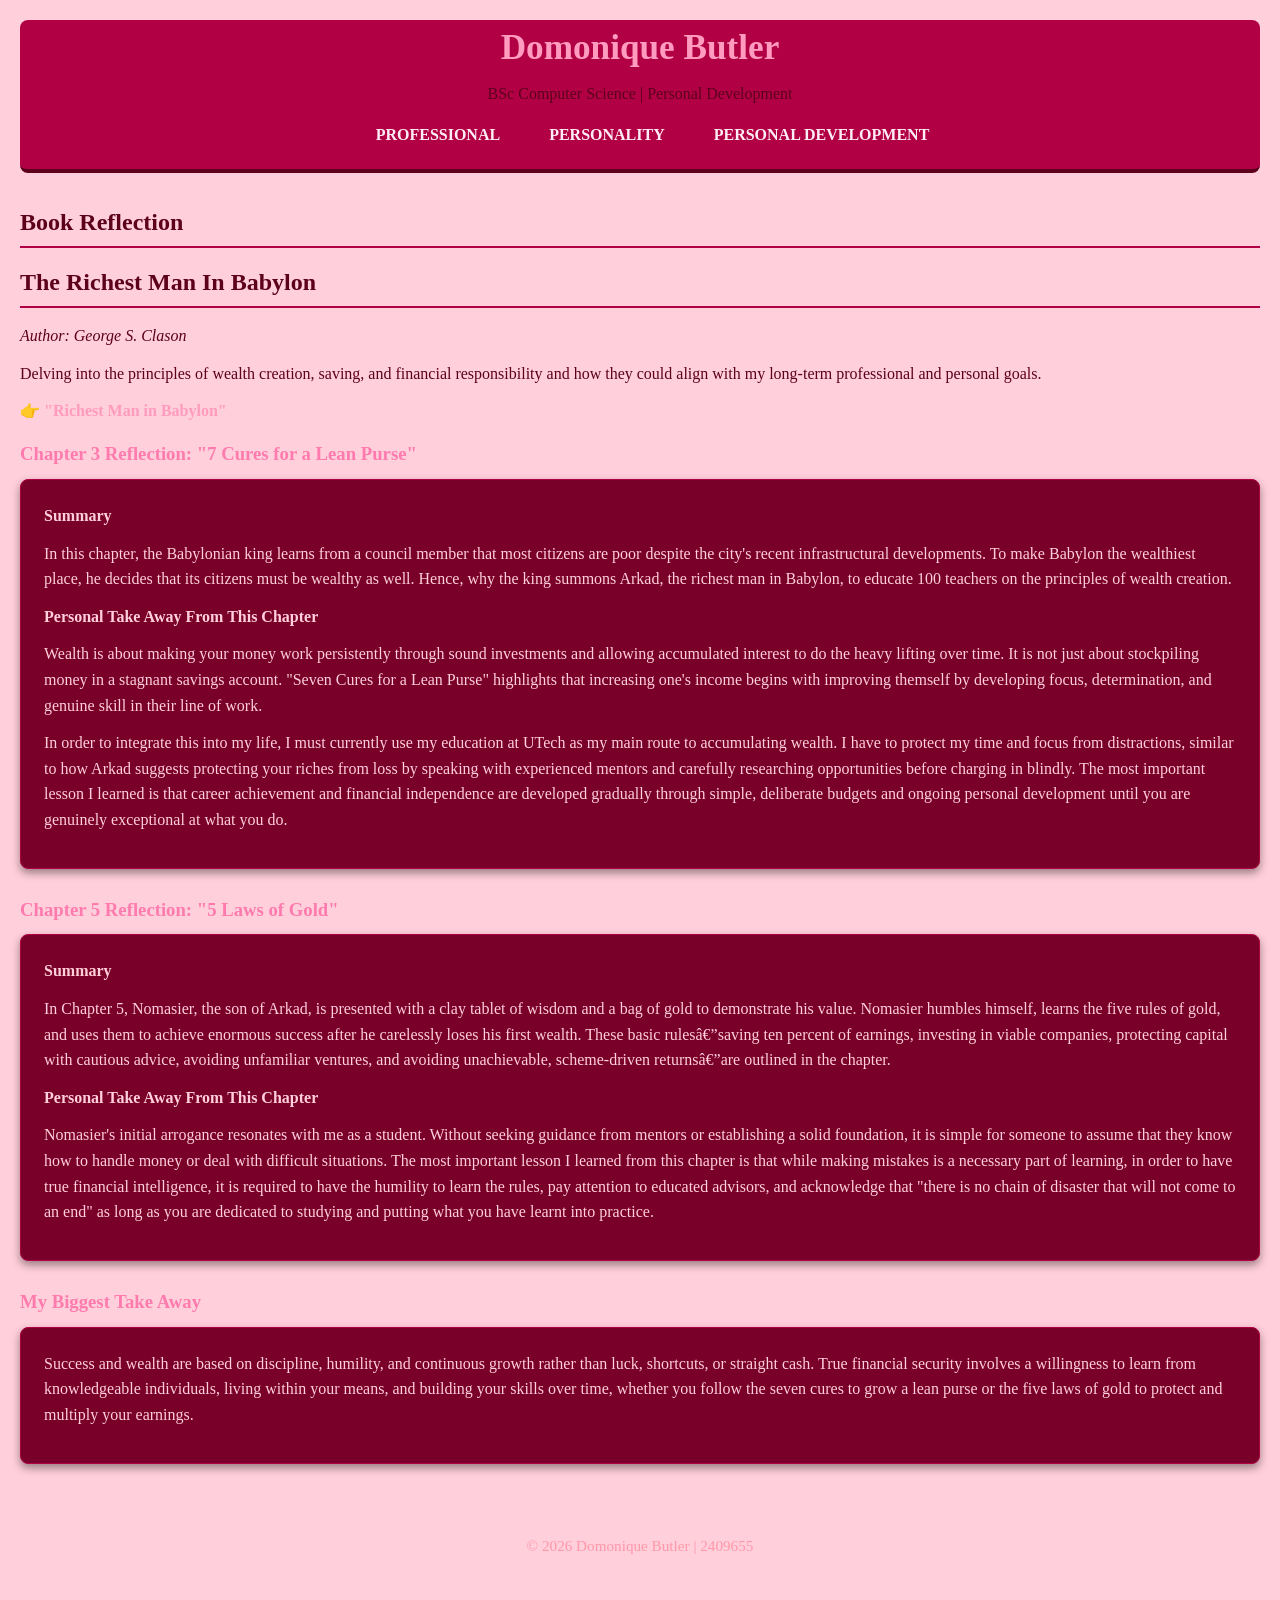
==== development.html @ f699ba4e "Add files via upload" ====
<!doctype html>
<html lang="en">
  <head>
    <meta charset="UFT-8" />
    <meta
      name="viewport"
      content="width = device - widtth, initial - scale = 1.0"
    />
    <title>Domonique Butler - Personal Development</title>
    <link rel="stylesheet" href="style.css" />
  </head>
  <body>
    <header>
      <h1>Domonique Butler</h1>
      <p>BSc Computer Science | Personal Development</p>

      <nav>
        <ul>
          <li><a href=" index.html">PROFESSIONAL</a></li>
          <li><a href="personality.html">PERSONALITY</a></li>
          <li><a href="development.html">PERSONAL DEVELOPMENT</a></li>
        </ul>
      </nav>
    </header>

    <!-- BOOK REFLECTION-->
    <section id="book-intro">
      <h2>Book Reflection</h2>
      <h2>The Richest Man In Babylon</h2>
      <p><em> Author: George S. Clason </em></p>
      <p>
        Delving into the principles of wealth creation, saving, and financial
        responsibility and how they could align with my long-term professional
        and personal goals.
      </p>

      <p>
        <a
          href="https://icrrd.com/public/media/16-05-2021-070111The-Richest-Man-in-Babylon.pdf"
        >
          &#128073; "Richest Man in Babylon"
        </a>
      </p>
    </section>

    <!-- CHAPTER 3 -->
    <section id="seven-cures">
      <h3>Chapter 3 Reflection: "7 Cures for a Lean Purse"</h3>
      <div class="reflection-section">
        <p><strong> Summary </strong></p>
        <p>
          In this chapter, the Babylonian king learns from a council member that
          most citizens are poor despite the city's recent infrastructural
          developments. To make Babylon the wealthiest place, he decides that
          its citizens must be wealthy as well. Hence, why the king summons
          Arkad, the richest man in Babylon, to educate 100 teachers on the
          principles of wealth creation.
        </p>

        <p><strong> Personal Take Away From This Chapter </strong></p>
        <p>
          Wealth is about making your money work persistently through sound
          investments and allowing accumulated interest to do the heavy lifting
          over time. It is not just about stockpiling money in a stagnant
          savings account. "Seven Cures for a Lean Purse" highlights that
          increasing one's income begins with improving themself by developing
          focus, determination, and genuine skill in their line of work.
        </p>

        <p>
          In order to integrate this into my life, I must currently use my
          education at UTech as my main route to accumulating wealth. I have to
          protect my time and focus from distractions, similar to how Arkad
          suggests protecting your riches from loss by speaking with experienced
          mentors and carefully researching opportunities before charging in
          blindly. The most important lesson I learned is that career
          achievement and financial independence are developed gradually through
          simple, deliberate budgets and ongoing personal development until you
          are genuinely exceptional at what you do.
        </p>
      </div>
    </section>

    <!-- CHAPTER 5 -->
    <section id="laws-of-gold">
      <h3>Chapter 5 Reflection: "5 Laws of Gold"</h3>
      <div class="reflection-section">
        <p><strong> Summary </strong></p>
        <p>
          In Chapter 5, Nomasier, the son of Arkad, is presented with a clay
          tablet of wisdom and a bag of gold to demonstrate his value. Nomasier
          humbles himself, learns the five rules of gold, and uses them to
          achieve enormous success after he carelessly loses his first wealth.
          These basic rules—saving ten percent of earnings, investing in viable
          companies, protecting capital with cautious advice, avoiding
          unfamiliar ventures, and avoiding unachievable, scheme-driven
          returns—are outlined in the chapter.
        </p>

        <p><strong> Personal Take Away From This Chapter </strong></p>
        <p>
          Nomasier's initial arrogance resonates with me as a student. Without
          seeking guidance from mentors or establishing a solid foundation, it
          is simple for someone to assume that they know how to handle money or
          deal with difficult situations. The most important lesson I learned
          from this chapter is that while making mistakes is a necessary part of
          learning, in order to have true financial intelligence, it is required
          to have the humility to learn the rules, pay attention to educated
          advisors, and acknowledge that "there is no chain of disaster that
          will not come to an end" as long as you are dedicated to studying and
          putting what you have learnt into practice.
        </p>
      </div>
    </section>

    <!-- TAKE AWAY -->
    <section id="take-away">
      <h3>My Biggest Take Away</h3>
      <div class="reflection-section">
        <p>
          Success and wealth are based on discipline, humility, and continuous
          growth rather than luck, shortcuts, or straight cash. True financial
          security involves a willingness to learn from knowledgeable
          individuals, living within your means, and building your skills over
          time, whether you follow the seven cures to grow a lean purse or the
          five laws of gold to protect and multiply your earnings.
        </p>
      </div>
    </section>

    <footer>
      <p>&copy; 2026 Domonique Butler | 2409655</p>
    </footer>
  </body>
</html>
---- style.css ----
:root {
  --background-color: #ffcfdb;
  --header-text-colour: #ffcfdb;
  --main-text-colour: #ff9bbe;
  --border-colour: #5c001c;
  --section-background: #790028;
  --hover-colour: #c2003a;
  --accent-colour: #b10044;
  --font: "Times New Roman", Times, serif;
}

* {
  box-sizing: border-box;
  margin: 0;
  padding: 0;
}

body {
  font-family: var(--font);
  background-color: var(--background-color);
  color: #5c001c;
  line-height: 1.6;
  padding: 20px;
}

header {
  text-align: center;
  padding: 30px 20 px;
  background-color: var(--accent-colour);
  border-bottom: 4.5px solid var(--border-colour);
  margin-bottom: 30px;
  border-radius: 8px;
}

main {
  max-width: 900px;
  margin: 0 auto;
}

footer {
  text-align: center;
  color: rgb(255, 152, 169);
  margin-top: 50px;
  padding: 20px;
  border-top: 2 px solid var(--border-colour);
  font-size: 0.95rem;
}

h1 {
  color: var(--main-text-colour);
  font-size: 2.2rem;
  margin-bottom: 5px;
}

h2 {
  margin-bottom: 15px;
  border-bottom: 2px solid var(--accent-colour);
  padding-bottom: 5px;
}

h3 {
  color: rgb(255, 123, 174);
  margin-bottom: 10px;
}

p {
  margin-bottom: 12px;
}

ul {
  margin-left: 25px;
  margin-bottom: 15px;
}

li {
  margin-bottom: 6px;
}

img {
  border-radius: 8px;
  border: 3px solid var(--border-colour);
  transition: transform 0.3s ease;
  display: block;
  margin: 15px 0;
}

a {
  color: var(--main-text-colour);
  text-decoration: none;
  font-weight: bold;
  transition: color 0.2s ease;
}

blockquote {
  border-left: 4px solid var(--border-colour);
  padding-left: 15px;
  font-style: italic;
  align-items: center;
  margin: 15px 0;
  background-color: var(--accent-colour);
  padding: 12px;
  border-radius: 4px;
}

img {
  border-radius: 8px;
  border: 3px solid var(--border-colour);
  transition: transform 0.3s ease;
  display: block;
  margin: 15px 0;
}

.traits-section img,
#mentor img {
  max-width: 280px;
  width: 100%;
  height: auto;
  display: block;
  margin: 15px auto;
}

a {
  color: var(--main-text-colour);
  text-decoration: none;
  font-weight: bold;
  transition: color 0.2s ease;
}

nav ul {
  list-style: none;
  display: flex;
  flex-direction: row;
  justify-content: center;
  align-items: center;
  gap: 25px;
  margin-top: 15px;
  padding: 0;
}

nav ul li a {
  color: #ffedf5;
  padding: 6px 12px;
  border-radius: 4px;
}

.resume-section,
.traits-section,
.mentor-section,
.reflection-section,
article {
  background-color: var(--section-background);
  color: #ffcfdb;
  border: 1px solid var(--accent-colour);
  padding: 23px;
  margin-bottom: 26px;
  border-radius: 8px;
  box-shadow: 0 4px 8px rgba(0, 0, 0, 0.4);
}

.reference {
  font-size: 0.9rem;
  font-style: italic;
  color: var(--main-text-colour);
}

a:hover {
  color: var(--hover-colour);
  text-decoration: underline;
}

img:hover {
  transform: scale(1.03);
}

#resume,
#traits,
#mentor,
#essay,
#seven-cures,
#laws-of-gold {
  margin-top: 15px;
}

#id-section {
  text-align: center;
  background-color: var(--accent-colour);
  padding: 20px;
  border-radius: 8px;
  margin-bottom: 25px;
  border: 1px solid var(--border-colour);
}

#id-section img {
  margin: 15px auto;
}

@media (max-width: 650px) {
  nav ul {
    flex-direction: column;
    gap: 10px;
  }

  body {
    padding: 10px;
  }

  header {
    padding: 20px 10px;
  }

  h1 {
    font-size: 1.8rem;
  }
}
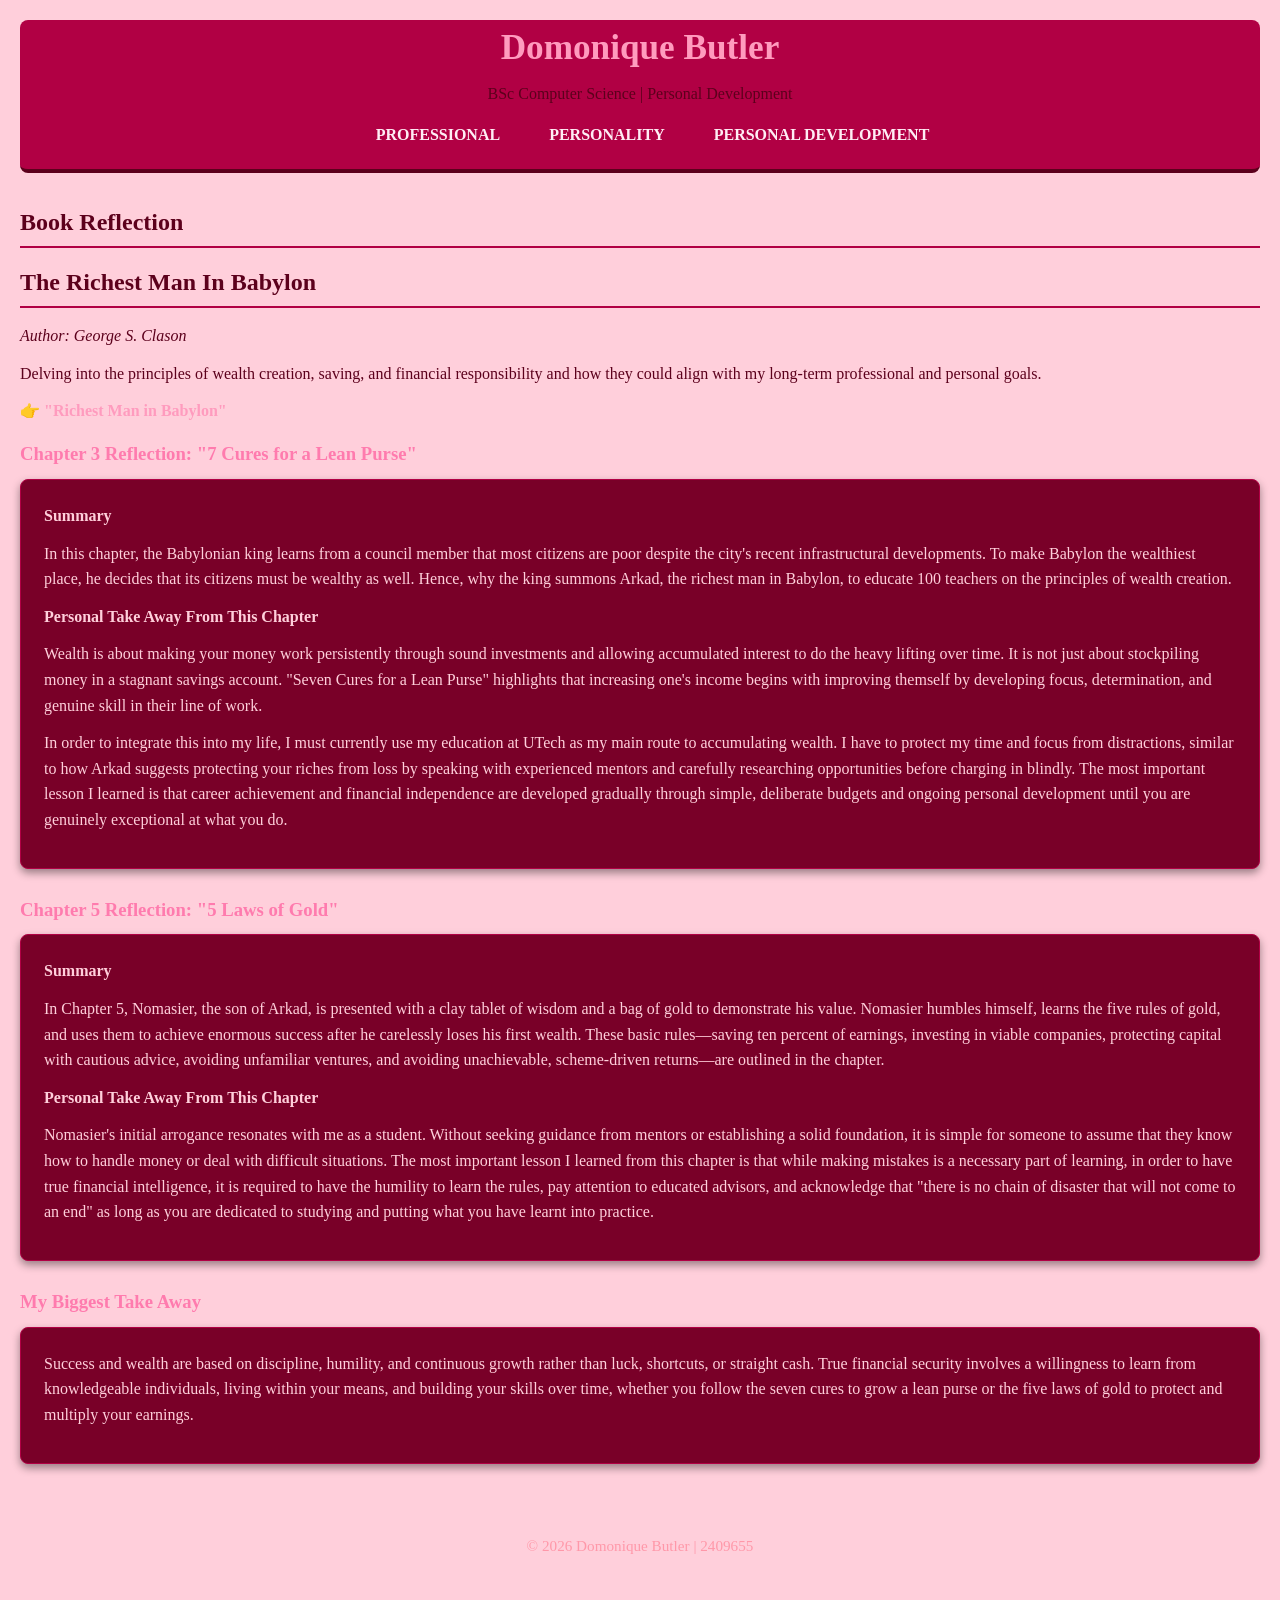
==== commit 127dcbfe: "Fix HTML character encoding and meta charset Corrected HTML character encoding issues and ensured pr" ====
--- a/development.html
+++ b/development.html
@@ -1,7 +1,7 @@
 <!doctype html>
 <html lang="en">
   <head>
-    <meta charset="UFT-8" />
+    <meta charset="UTF-8" />
     <meta
       name="viewport"
       content="width = device - widtth, initial - scale = 1.0"
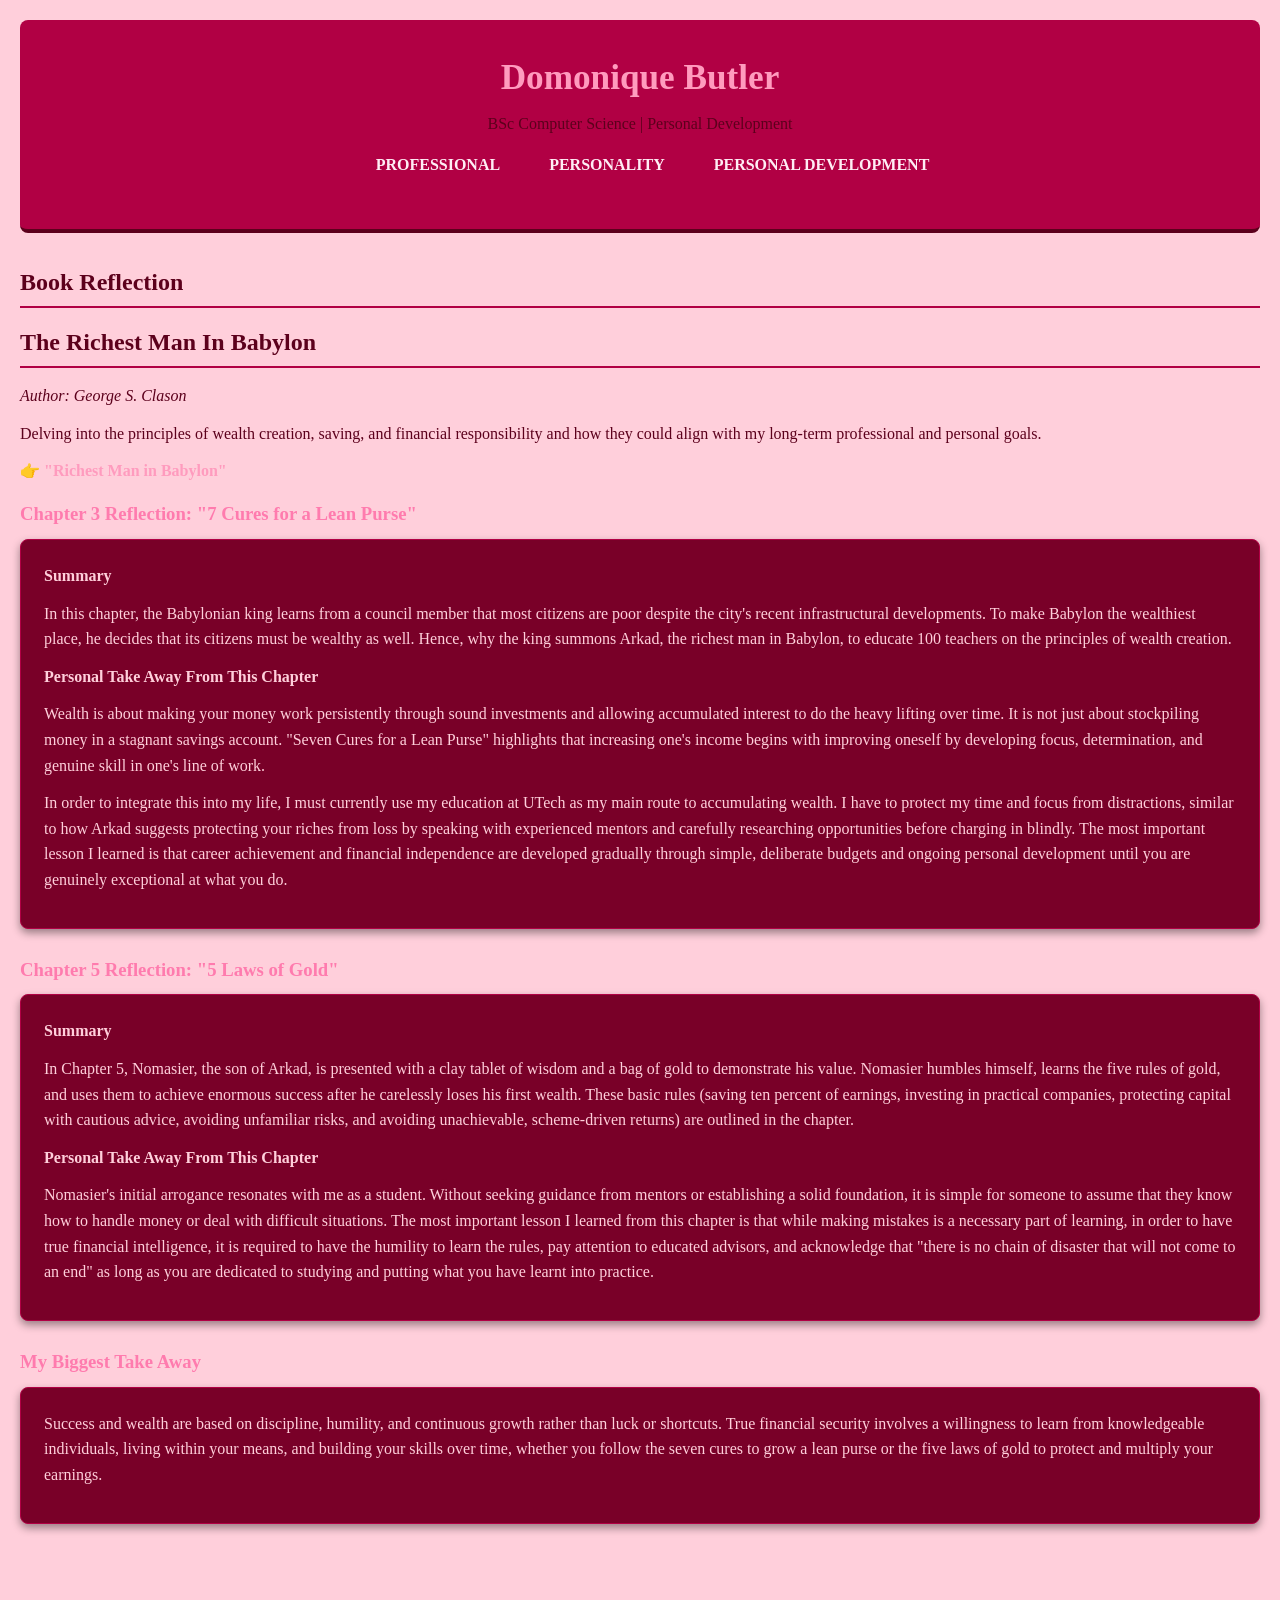
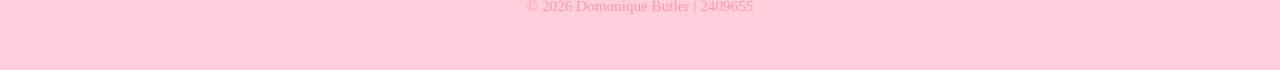
==== commit 6a950c41: "Update development.html" ====
--- a/development.html
+++ b/development.html
@@ -63,8 +63,8 @@
           investments and allowing accumulated interest to do the heavy lifting
           over time. It is not just about stockpiling money in a stagnant
           savings account. "Seven Cures for a Lean Purse" highlights that
-          increasing one's income begins with improving themself by developing
-          focus, determination, and genuine skill in their line of work.
+          increasing one's income begins with improving oneself by developing
+          focus, determination, and genuine skill in one's line of work.
         </p>
 
         <p>
@@ -91,10 +91,10 @@
           tablet of wisdom and a bag of gold to demonstrate his value. Nomasier
           humbles himself, learns the five rules of gold, and uses them to
           achieve enormous success after he carelessly loses his first wealth.
-          These basic rules—saving ten percent of earnings, investing in viable
+          These basic rules (saving ten percent of earnings, investing in practical
           companies, protecting capital with cautious advice, avoiding
-          unfamiliar ventures, and avoiding unachievable, scheme-driven
-          returns—are outlined in the chapter.
+          unfamiliar risks, and avoiding unachievable, scheme-driven
+          returns) are outlined in the chapter.
         </p>
 
         <p><strong> Personal Take Away From This Chapter </strong></p>
@@ -119,7 +119,7 @@
       <div class="reflection-section">
         <p>
           Success and wealth are based on discipline, humility, and continuous
-          growth rather than luck, shortcuts, or straight cash. True financial
+          growth rather than luck or shortcuts. True financial
           security involves a willingness to learn from knowledgeable
           individuals, living within your means, and building your skills over
           time, whether you follow the seven cures to grow a lean purse or the
--- a/style.css
+++ b/style.css
@@ -25,7 +25,7 @@
 
 header {
   text-align: center;
-  padding: 30px 20 px;
+  padding: 30px 20px;
   background-color: var(--accent-colour);
   border-bottom: 4.5px solid var(--border-colour);
   margin-bottom: 30px;
